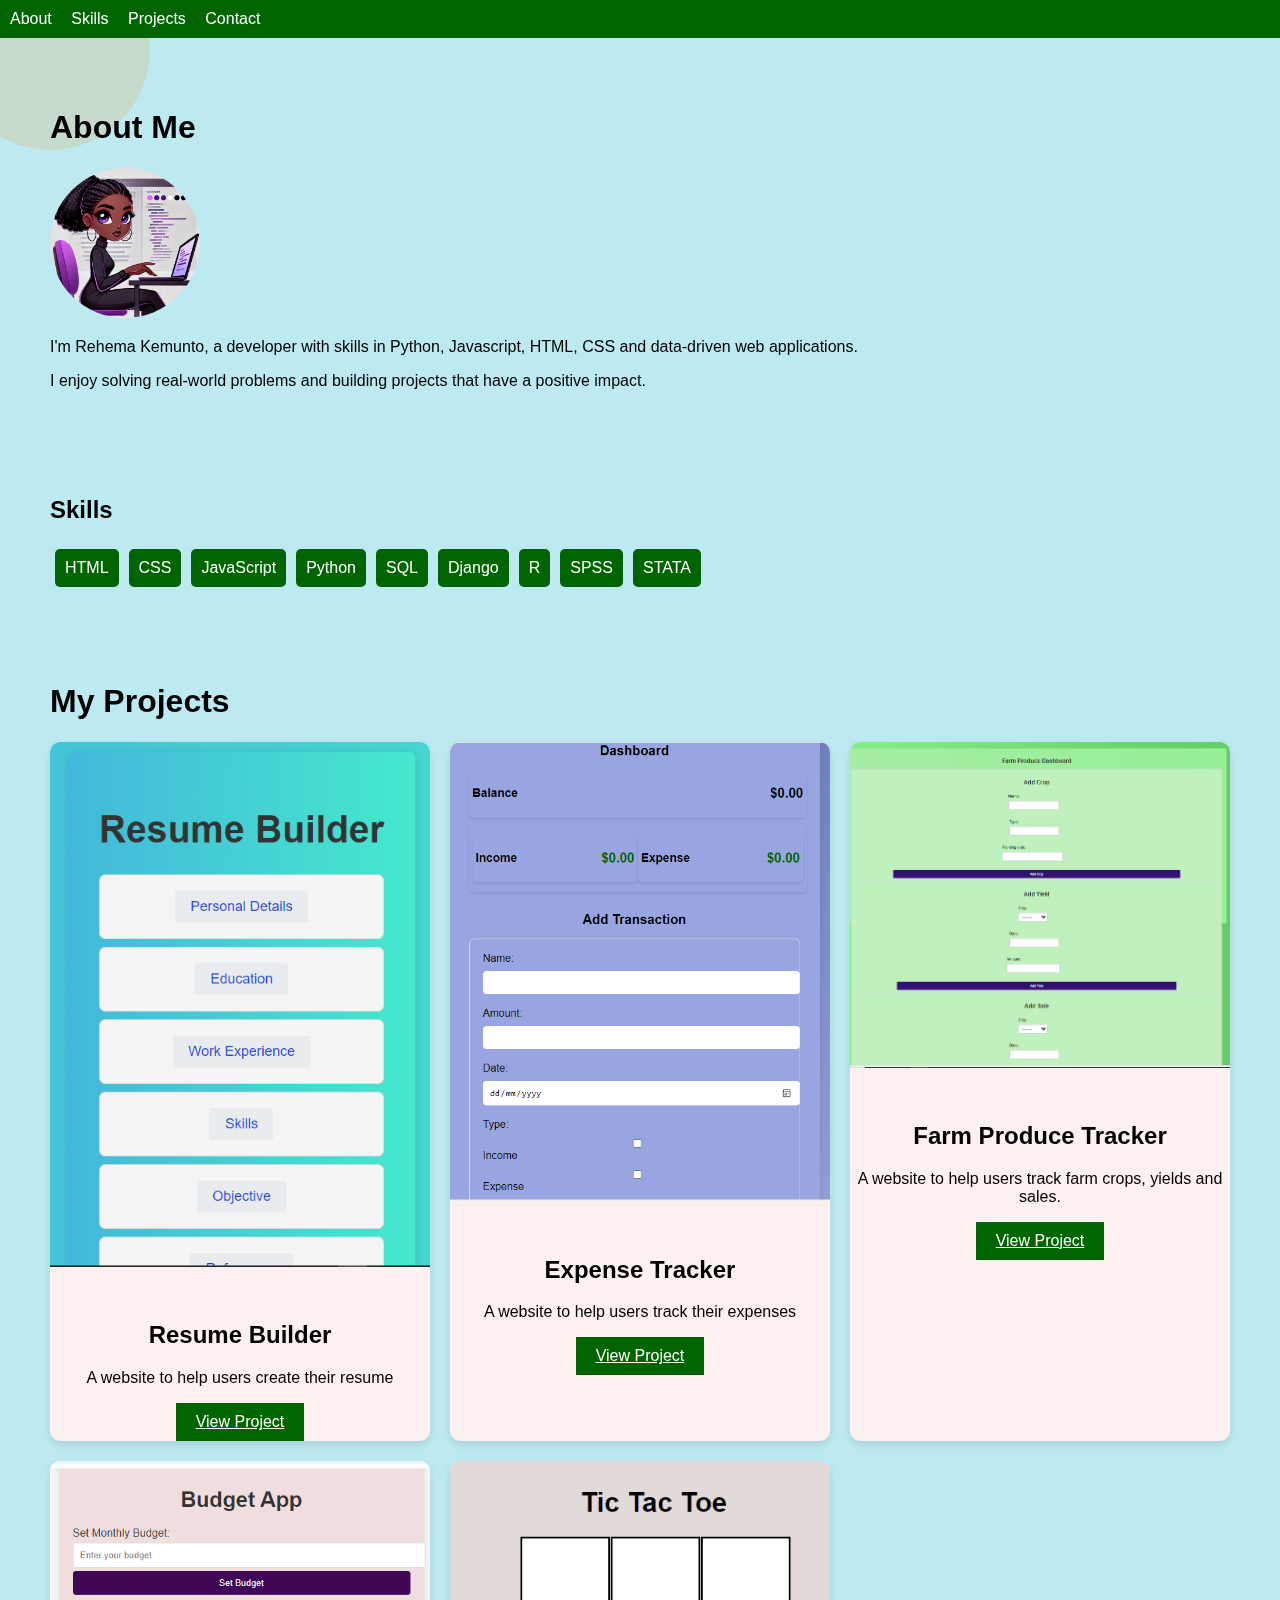
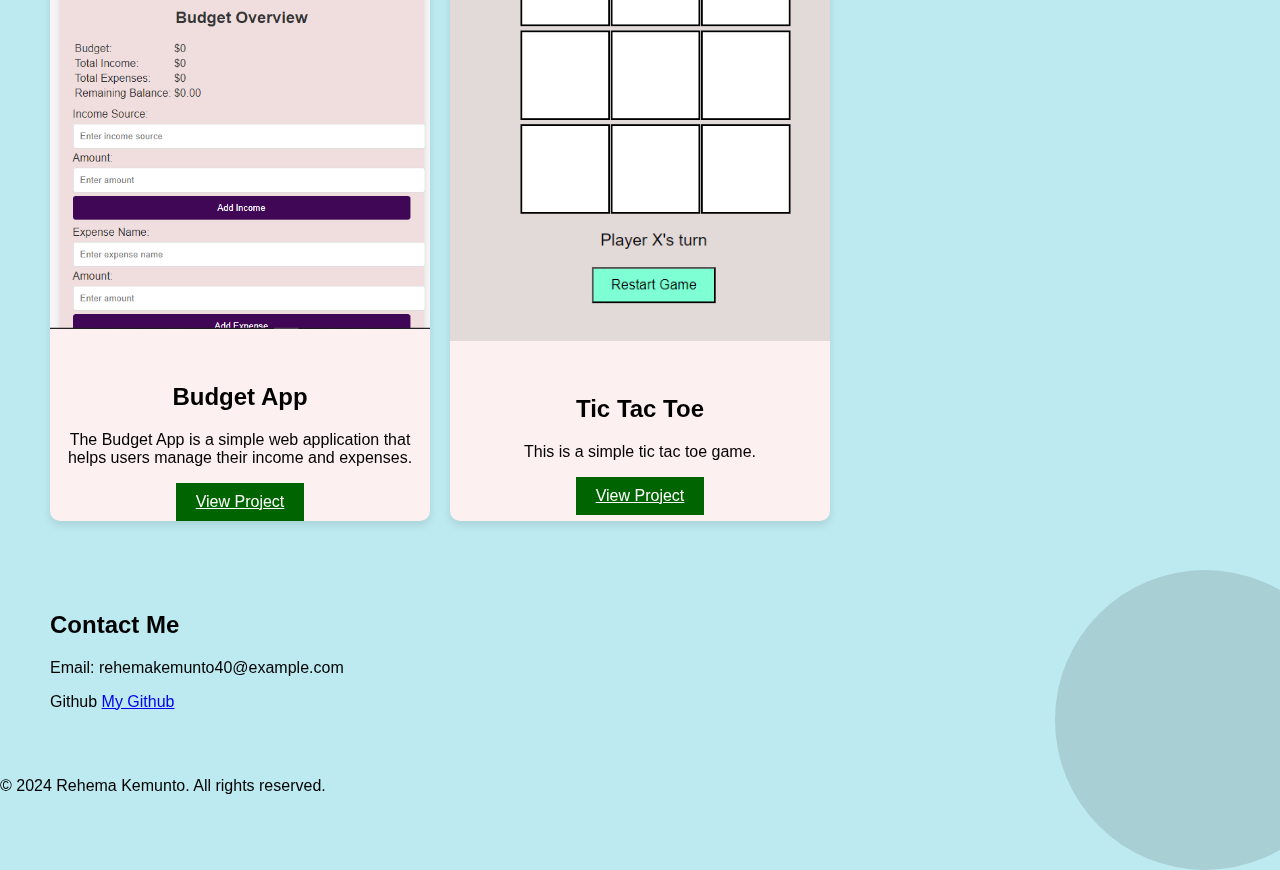
==== index.html @ f87b20ad "update" ====
<!DOCTYPE html>
<html lang="en">
<head>
    <meta charset="UTF-8">
    <meta name="viewport" content="width=device-width, initial-scale=1.0">
    <title>Rehema Kemunto's Portfolio</title>
    <link rel="stylesheet" href="styles.css">
</head>
<body>

    <!-- Navigation Bar -->
    <nav>
        <ul>
            <li><a href="#about">About</a></li>
            <li><a href="#skills">Skills</a></li>
            <li><a href="#projects">Projects</a></li>
            <li><a href="#contact">Contact</a></li>
        </ul>
    </nav>

    <!-- Moving Shapes Background -->
    <div class="shapes"></div>

    <!-- About Section -->
    <section id="about" class="section">
        <h1>About Me</h1>
        <div class="about-container">
        <div class="profile-pic">
            <img src="picture.jpg" alt="Your Name">
        </div>
        <div class="about-card">
            <p>I'm Rehema Kemunto, a developer with skills in Python, Javascript, HTML, CSS and data-driven web applications.</p>
            <p>I enjoy solving real-world problems and building projects that have a positive impact.</p>
        </div>
    </section>

    <!-- Skills Section -->
    <section id="skills" class="section">
        <div class="skills-section">
            <h2>Skills</h2>
            <div class="skills-container">
                <div class="skill-box">HTML</div>
                <div class="skill-box">CSS</div>
                <div class="skill-box">JavaScript</div>
                <div class="skill-box">Python</div>
                <div class="skill-box">SQL</div>
                <div class="skill-box">Django</div>
                <div class="skill-box">R</div>
                <div class="skill-box">SPSS</div>
                <div class="skill-box">STATA</div>
                <!-- Add more skills as needed -->
            </div>
        </div>    
    </section>

    <!-- Projects Section -->
    <section id="projects" class="section">
        <h1>My Projects</h1>
        <div class ="project-boxes">
        
        <div class = "project-box">
            <img src="resume.jpg" alt="Resume Builder">
            <div class="project-content"></div>
            <h2>Resume Builder</h2>
            <p>A website to help users create their resume</p>
            <a href="https://rem598.github.io/resume-builder/" class ="button">View Project</a>
        </div>

        <div class = "project-box">
            <img src="tracker.jpg" alt="Expense Tracker">
            <div class="project-content"></div>
            <h2>Expense Tracker</h2>
            <p>A website to help users track their expenses</p>
            <a href="https://github.com/Rem598/Expense-Tracker.git" class ="button">View Project</a>
        </div>

        <div class = "project-box">
            <img src="farm produce Tracker.jpg" alt="Farm Produce Tracker">
            <div class="project-content"></div>
            <h2>Farm Produce Tracker</h2>
            <p>A website to help users track farm crops, yields and sales.</p>
            <a href="https://github.com/Rem598/Farm_Produce_Tracker.git" class ="button">View Project</a>
        </div>

        <div class = "project-box">
            <img src="budget app.jpg" alt="Budget App">
            <div class="project-content"></div>
            <h2>Budget App</h2>
            <p> The Budget App is a simple web application that helps users manage their income and expenses.</p>
            <a href="https://rem598.github.io/Budget-app/" class ="button">View Project</a>
        </div>

        <div class = "project-box">
            <img src="Tic.jpg" alt="Tic Tac Toe game">
            <div class="project-content"></div>
            <h2>Tic Tac Toe</h2>
            <p> This is a simple  tic tac toe game.</p>
            <a href="https://rem598.github.io/tic-tac-toe/" class ="button">View Project</a>
        </div>
    </section>       


    </section>

    <!-- Contact Section -->
    <section id="contact" class="section">
        <h2>Contact Me</h2>
        <p>Email: rehemakemunto40@example.com</p>
        <p>Github <a href="https://github.com/Rem598"> My Github</a></p>
    </section>

    <!-- Footer -->
    <footer>
        <p>&copy; 2024 Rehema Kemunto. All rights reserved.</p>
    </footer>

    <script src="script.js"></script>

</body>
</html>
---- styles.css ----
/* General styling */
body {
  font-family: Arial, sans-serif;
  margin: 0;
  padding: 0;
  background-color: #bceaf0; /* Base background color */
  position: relative;
}

/* Background Circles */
.circle-container {
  position: fixed;
  top: 0;
  left: 0;
  width: 100%;
  height: 100%;
  overflow: hidden;    
  pointer-events: none; /* Allow clicks to pass through */
  z-index: -1; /* Keep circles behind content */
}

.circle {
  position: absolute;
  border-radius: 50%;
  background: rgba(51, 122, 183, 0.3); /* Adjust color and opacity */
  animation: circle-animation 6s infinite ease-in-out;
  opacity: 0;
}

/* Keyframe animation for circles */
@keyframes circle-animation {
  0% {
    transform: scale(0);
    opacity: 1;
  }
  100% {
    transform: scale(5); /* Adjust size for expansion */
    opacity: 0;
  }
}


nav {
  background-color: darkgreen;
  padding: 10px;
}

nav ul {
  list-style-type: none;
  margin: 0;
  padding: 0;
}

nav ul li {
  display: inline;
  margin-right: 15px;
}

nav ul li a {
  color: #fff;
  text-decoration: none;
}

.section {
  padding: 20px;
  margin: 30px;
}

.profile-pic img {
  max-width: 150px;
  border-radius: 50%;
}

.skills-container {
  display: flex;
  flex-wrap: wrap;
}

.skill-box {
  background-color: darkgreen;
  color: #fff;
  padding: 10px;
  margin: 5px;
  border-radius: 5px;
}

.project-boxes {
  display: grid;
  grid-template-columns: repeat(auto-fit, minmax(300px, 1fr));
  gap: 20px;
}

.project-box {
  background-color: #fdf0f0;
  box-shadow: 0 4px 8px rgba(0, 0, 0, 0.1);
  border-radius: 10px;
  overflow: hidden;
  text-align: center;
  transition: transform 0.3s ease-in-out;
}

.project-box:hover {
  transform: translateY(-10px); /* Lift the box on hover */
}

.project-box img {
  width: 100%;
  height: auto;
}

.project-content {
  padding: 15px;
}

.project-content h3 {
  font-size: 1.2em;
  margin: 10px 0;
}

.project-content p {
  font-size: 1em;
  color: #666;
  margin-bottom: 15px;
}

/* Background Shapes */
#projects::before, #projects::after {
  content: '';
  position: absolute;
  z-index: -1; /* Keep shapes behind the content */
  opacity: 0.15;
  border-radius: 50%;
}

#projects::before {
  width: 200px;
  height: 200px;
  background-color: #ff8000;
  top: -50px;
  left: -50px;
}

#projects::after {
  width: 300px;
  height: 300px;
  background-color: #333;
  bottom: -75px;
  right: -75px;
}

.button {
  display: inline-block;
  padding: 10px 20px;
  background-color: darkgreen;
  color: #fff
}
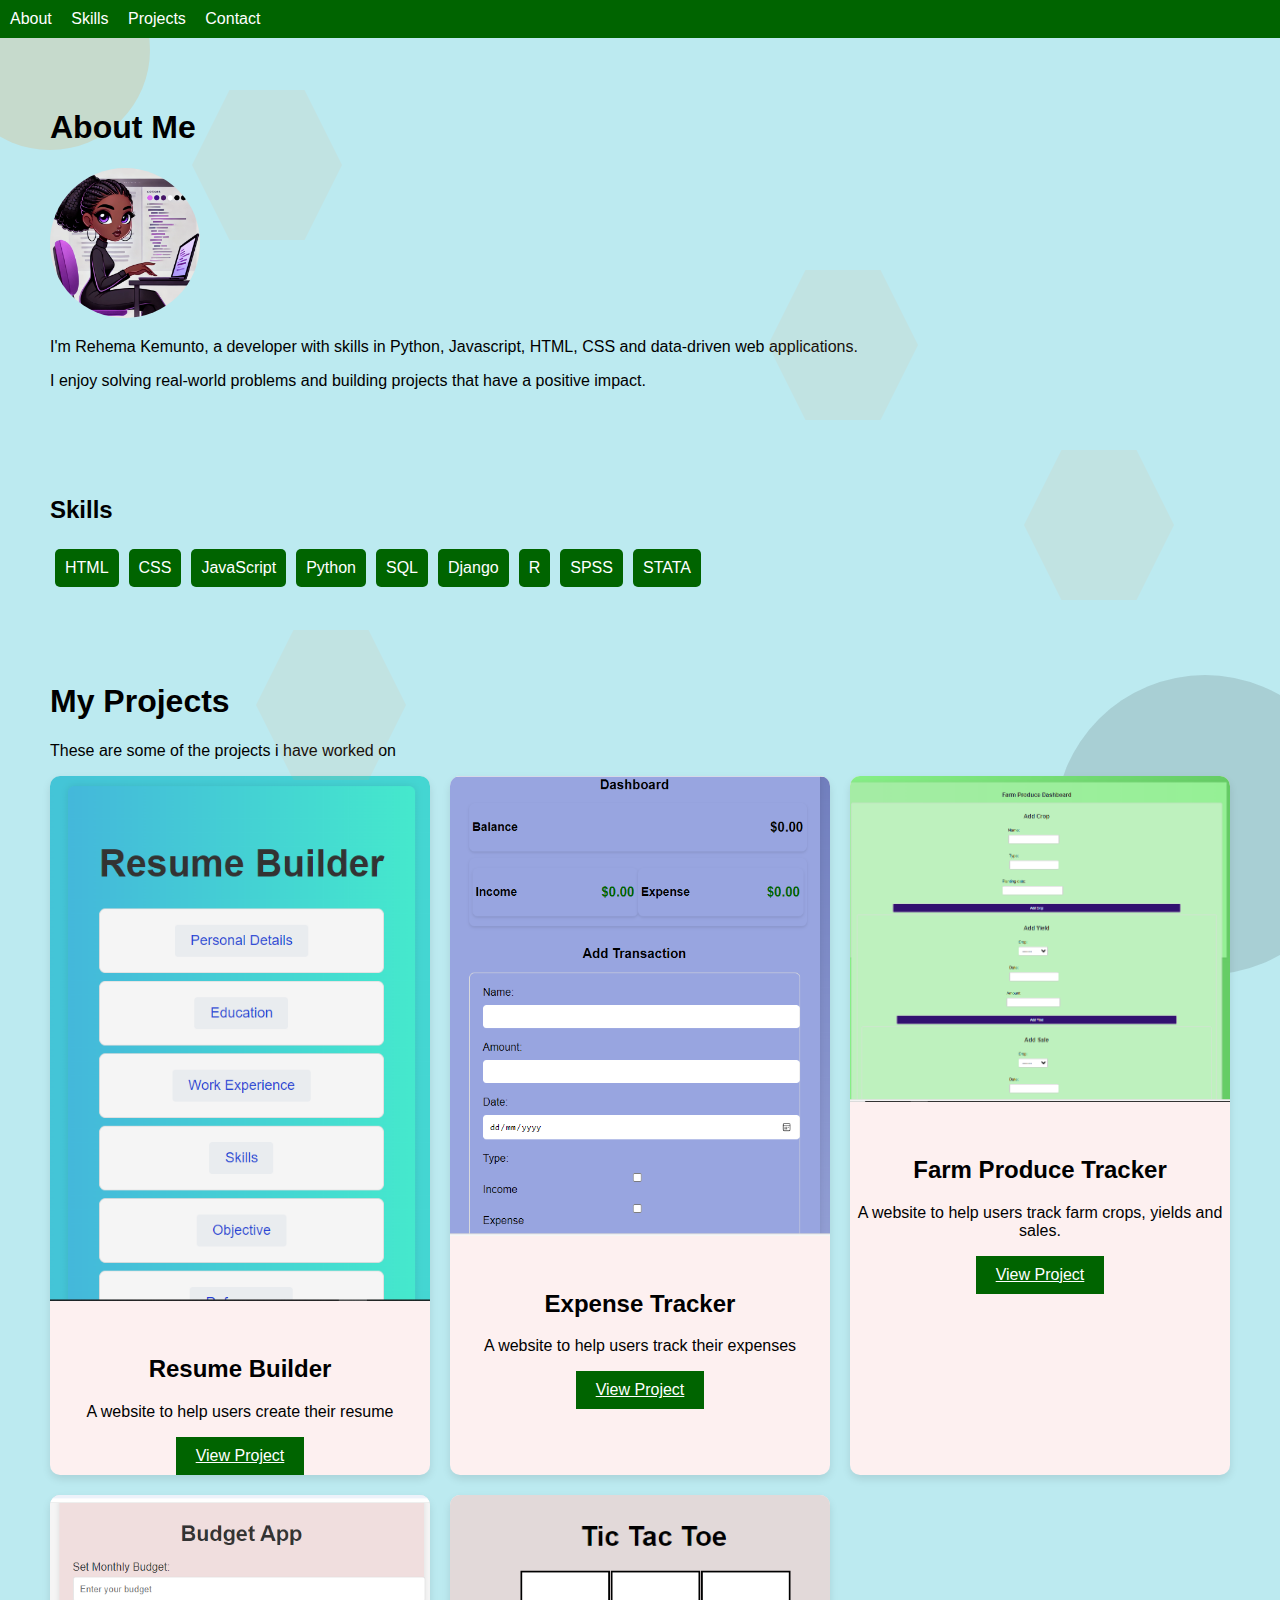
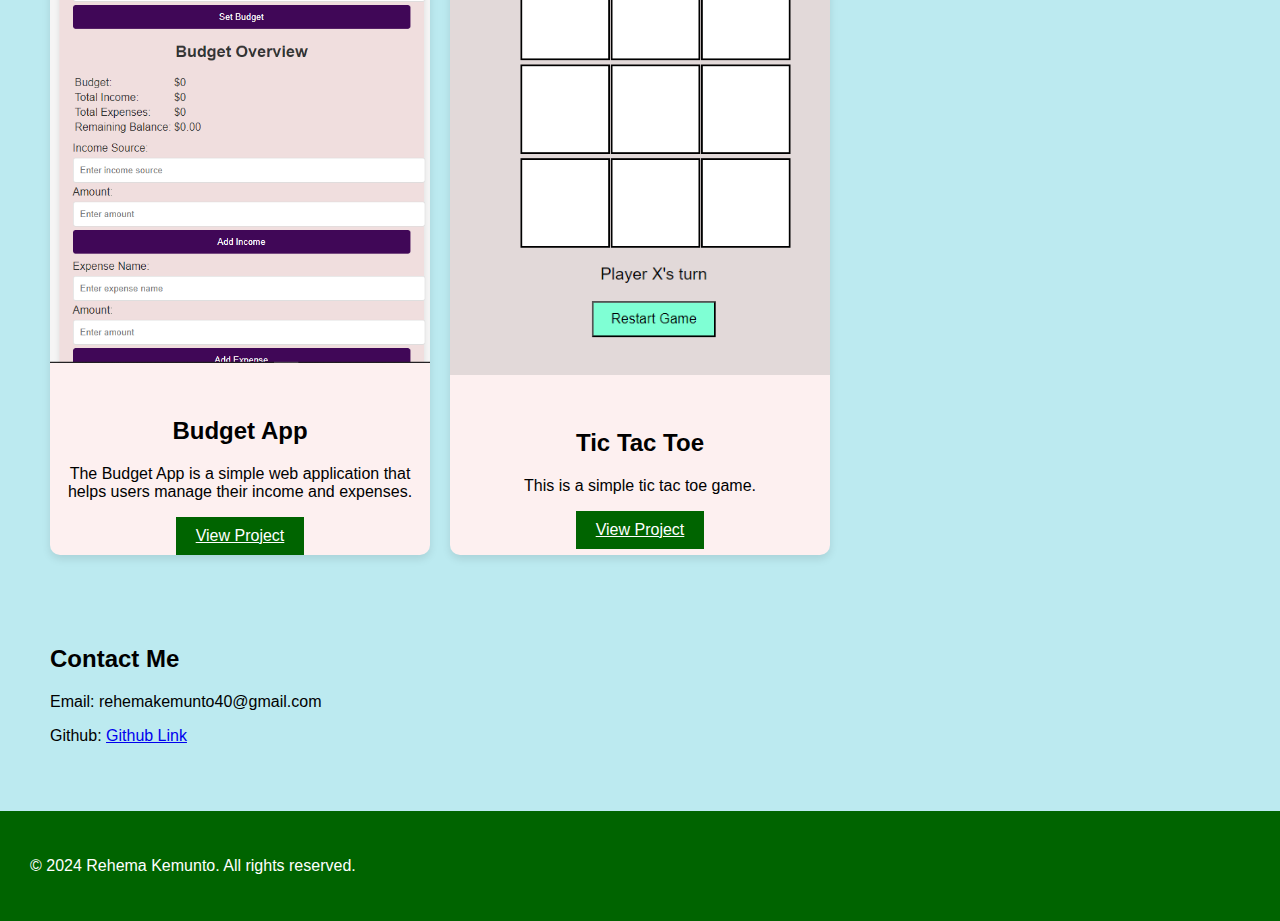
==== commit 40b9a2c4: "update css" ====
--- a/index.html
+++ b/index.html
@@ -18,8 +18,6 @@
         </ul>
     </nav>
 
-    <!-- Moving Shapes Background -->
-    <div class="shapes"></div>
 
     <!-- About Section -->
     <section id="about" class="section">
@@ -56,6 +54,7 @@
     <!-- Projects Section -->
     <section id="projects" class="section">
         <h1>My Projects</h1>
+        <p> These are some of the projects i have worked on </p>
         <div class ="project-boxes">
         
         <div class = "project-box">
@@ -105,14 +104,22 @@
     <!-- Contact Section -->
     <section id="contact" class="section">
         <h2>Contact Me</h2>
-        <p>Email: rehemakemunto40@example.com</p>
-        <p>Github <a href="https://github.com/Rem598"> My Github</a></p>
+        <p>Email: rehemakemunto40@gmail.com</p>
+        <p>Github: <a href="https://github.com/Rem598"> Github Link</a></p>
     </section>
 
-    <!-- Footer -->
+    
     <footer>
         <p>&copy; 2024 Rehema Kemunto. All rights reserved.</p>
     </footer>
+
+    <div class="background-shape hexagon hexagon-1"></div>
+    <div class="background-shape hexagon hexagon-2"></div>
+    <div class="background-shape hexagon hexagon-3"></div>
+    <div class="background-shape hexagon hexagon-4"></div>
+
+
+    
 
     <script src="script.js"></script>
 
--- a/styles.css
+++ b/styles.css
@@ -3,39 +3,56 @@
   font-family: Arial, sans-serif;
   margin: 0;
   padding: 0;
-  background-color: #bceaf0; /* Base background color */
-  position: relative;
+  background-color: #bceaf0; 
 }
 
-/* Background Circles */
-.circle-container {
-  position: fixed;
-  top: 0;
-  left: 0;
-  width: 100%;
-  height: 100%;
-  overflow: hidden;    
-  pointer-events: none; /* Allow clicks to pass through */
-  z-index: -1; /* Keep circles behind content */
+
+/* Base styling for hexagons */
+.background-shape {
+  position: absolute;
+  opacity: 0.1; /* Adjust for subtle appearance */
+  pointer-events: none; 
+  animation: float 12s ease-in-out infinite alternate;
 }
 
-.circle {
-  position: absolute;
-  border-radius: 50%;
-  background: rgba(51, 122, 183, 0.3); /* Adjust color and opacity */
-  animation: circle-animation 6s infinite ease-in-out;
-  opacity: 0;
+.hexagon {
+  width: 150px; 
+  height: 150px;
+  background-color: #f1a567; 
+  clip-path: polygon(25% 0%, 75% 0%, 100% 50%, 75% 100%, 25% 100%, 0% 50%);
 }
 
-/* Keyframe animation for circles */
-@keyframes circle-animation {
+
+.hexagon-1 {
+  top: 10%;
+  left: 15%;
+  animation-delay: 0s; 
+}
+.hexagon-2 {
+  top: 30%;
+  left: 60%;
+  animation-delay: 2s;
+}
+
+.hexagon-3 {
+  top: 70%;
+  left: 20%;
+  animation-delay: 4s;
+}
+
+.hexagon-4 {
+  top: 50%;
+  left: 80%;
+  animation-delay: 6s;
+}
+
+/* Subtle floating animation */
+@keyframes float {
   0% {
-    transform: scale(0);
-    opacity: 1;
+    transform: translate(0, 0);
   }
   100% {
-    transform: scale(5); /* Adjust size for expansion */
-    opacity: 0;
+    transform: translate(15px, 15px); 
   }
 }
 
@@ -153,4 +170,15 @@
   padding: 10px 20px;
   background-color: darkgreen;
   color: #fff
+}
+.button:hover{
+  background-color: darkorange;
+}
+
+footer{
+  background-color:darkgreen;
+  padding:20px;
+  margin:auto;
+  padding: 30px;
+  color: white;
 }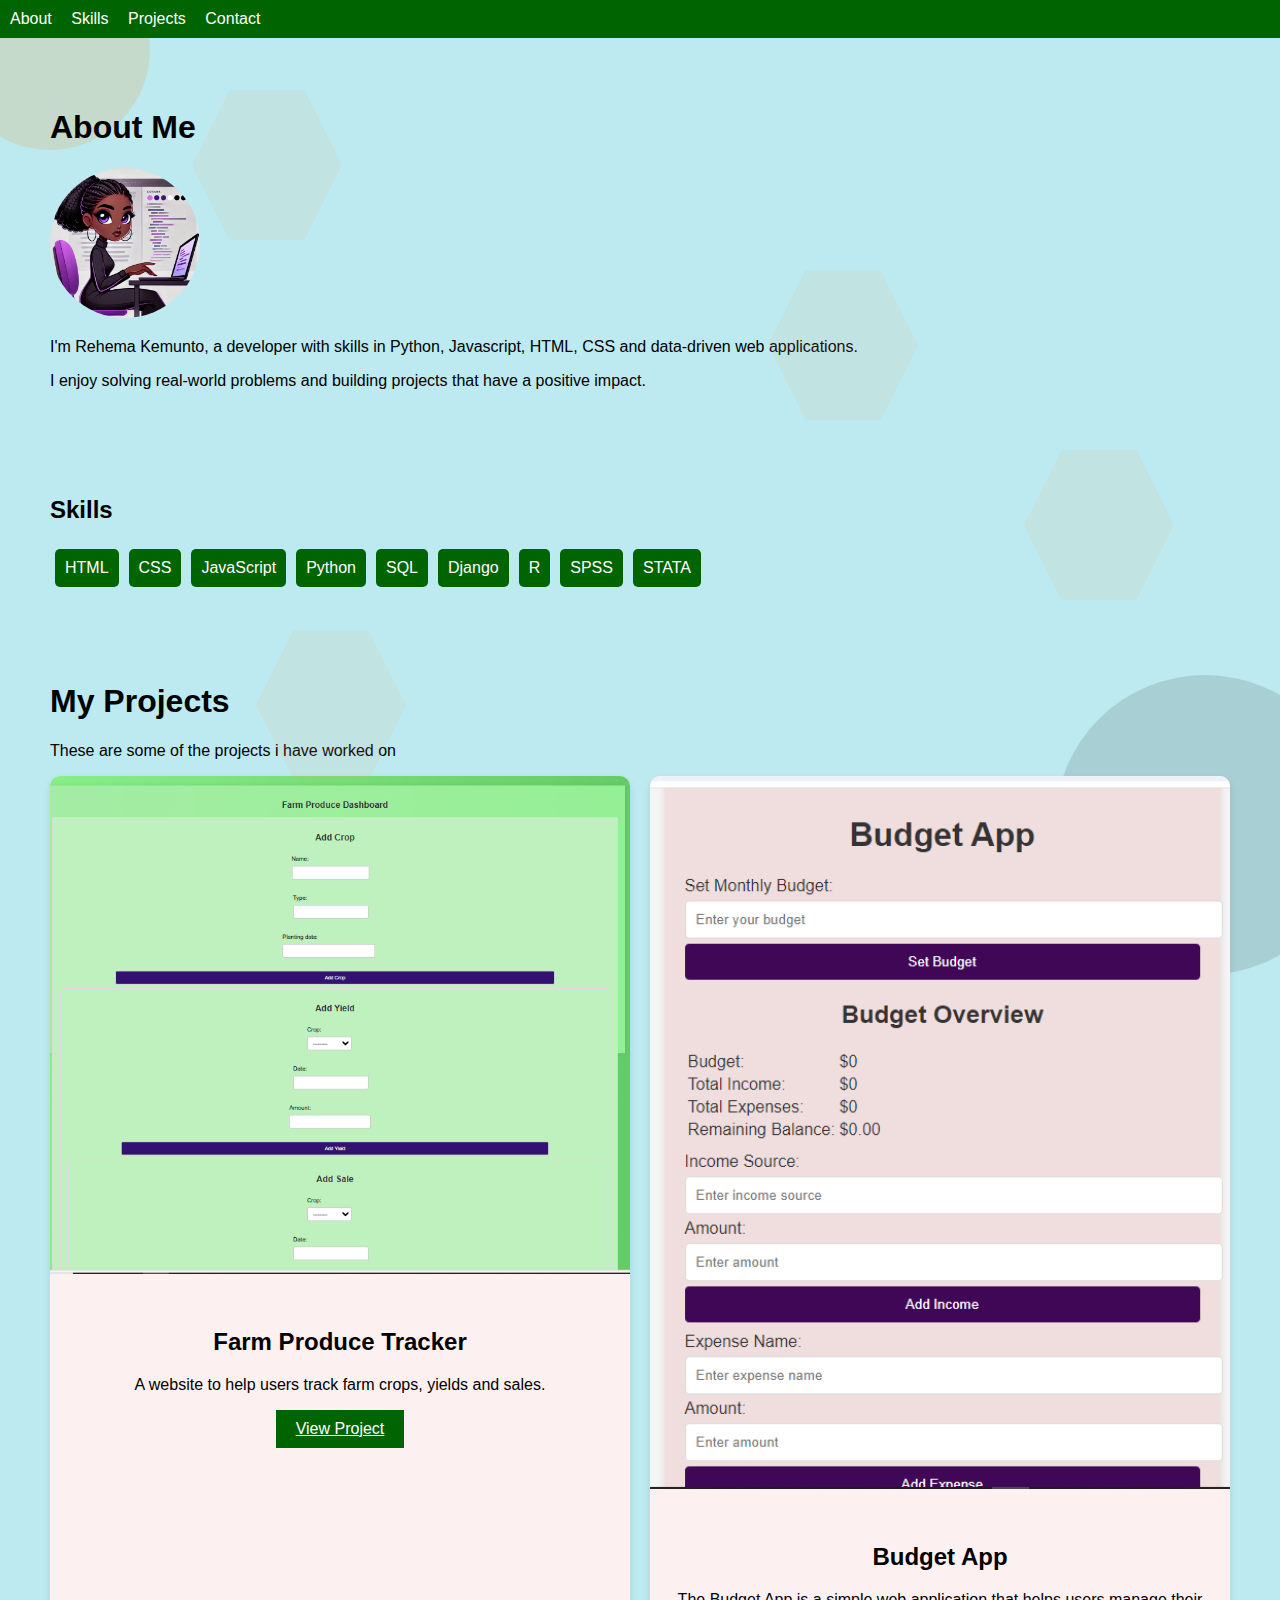
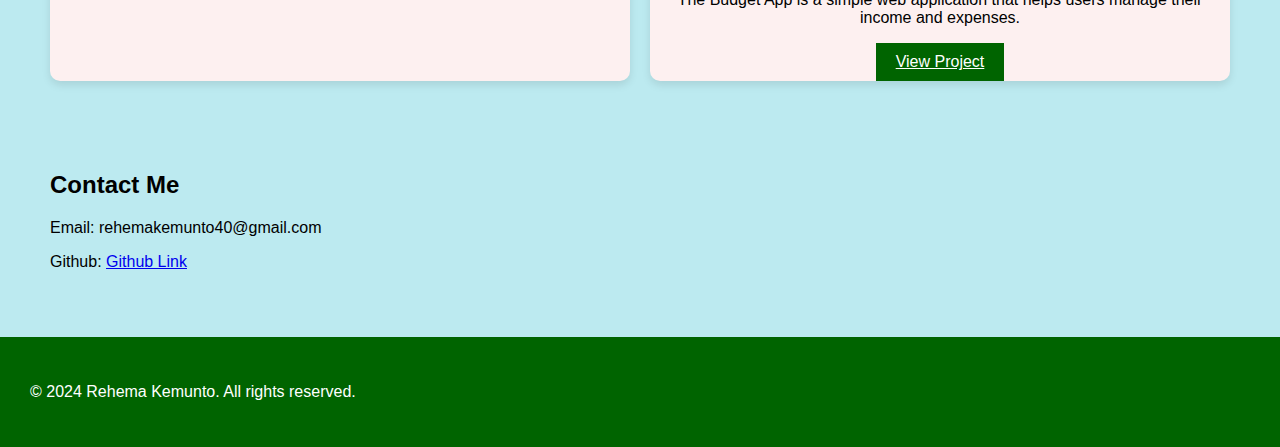
==== commit 2ec7d28a: "Update index.html" ====
--- a/index.html
+++ b/index.html
@@ -57,22 +57,7 @@
         <p> These are some of the projects i have worked on </p>
         <div class ="project-boxes">
         
-        <div class = "project-box">
-            <img src="resume.jpg" alt="Resume Builder">
-            <div class="project-content"></div>
-            <h2>Resume Builder</h2>
-            <p>A website to help users create their resume</p>
-            <a href="https://rem598.github.io/resume-builder/" class ="button">View Project</a>
-        </div>
-
-        <div class = "project-box">
-            <img src="tracker.jpg" alt="Expense Tracker">
-            <div class="project-content"></div>
-            <h2>Expense Tracker</h2>
-            <p>A website to help users track their expenses</p>
-            <a href="https://github.com/Rem598/Expense-Tracker.git" class ="button">View Project</a>
-        </div>
-
+        
         <div class = "project-box">
             <img src="farm produce Tracker.jpg" alt="Farm Produce Tracker">
             <div class="project-content"></div>
@@ -89,12 +74,8 @@
             <a href="https://rem598.github.io/Budget-app/" class ="button">View Project</a>
         </div>
 
-        <div class = "project-box">
-            <img src="Tic.jpg" alt="Tic Tac Toe game">
-            <div class="project-content"></div>
-            <h2>Tic Tac Toe</h2>
-            <p> This is a simple  tic tac toe game.</p>
-            <a href="https://rem598.github.io/tic-tac-toe/" class ="button">View Project</a>
+        
+        
         </div>
     </section>       
 
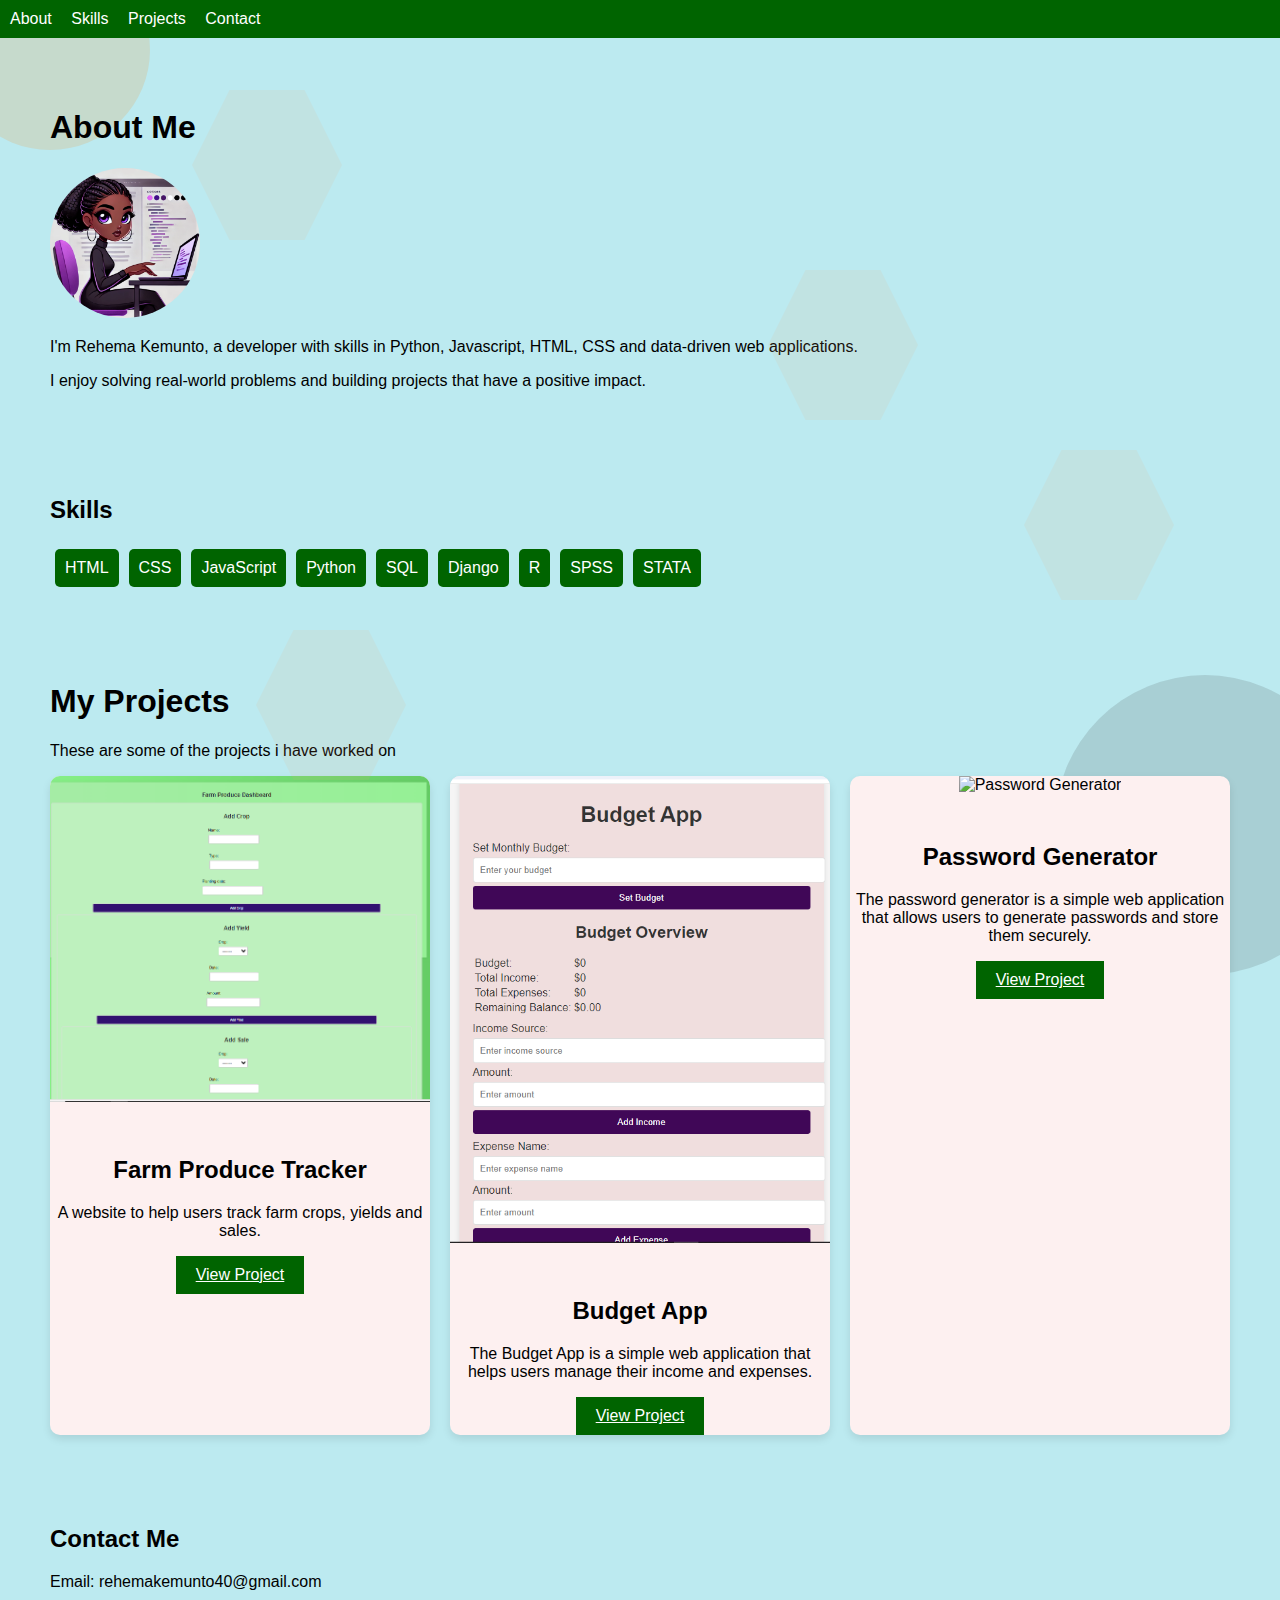
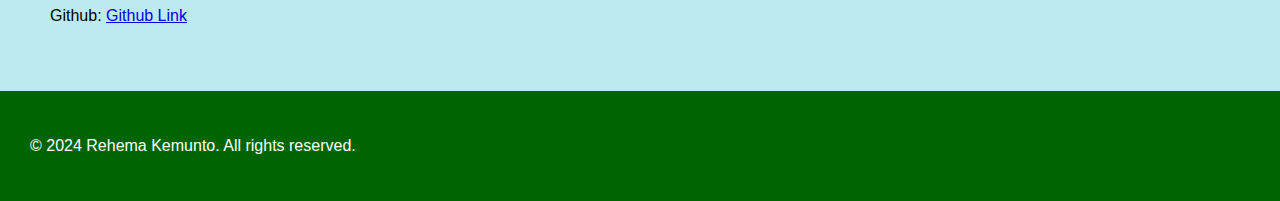
==== commit d2a18a02: "Update index.html" ====
--- a/index.html
+++ b/index.html
@@ -74,6 +74,14 @@
             <a href="https://rem598.github.io/Budget-app/" class ="button">View Project</a>
         </div>
 
+        <div class = "project-box">
+            <img src="password.jpg" alt="Password Generator">
+            <div class="project-content"></div>
+            <h2>Password Generator</h2>
+            <p> The password generator is a simple web application that allows users to generate passwords and store them securely.</p>
+            <a href="https://rem598.github.io/Password-generator/" class ="button">View Project</a>
+        </div>    
+
         
         
         </div>
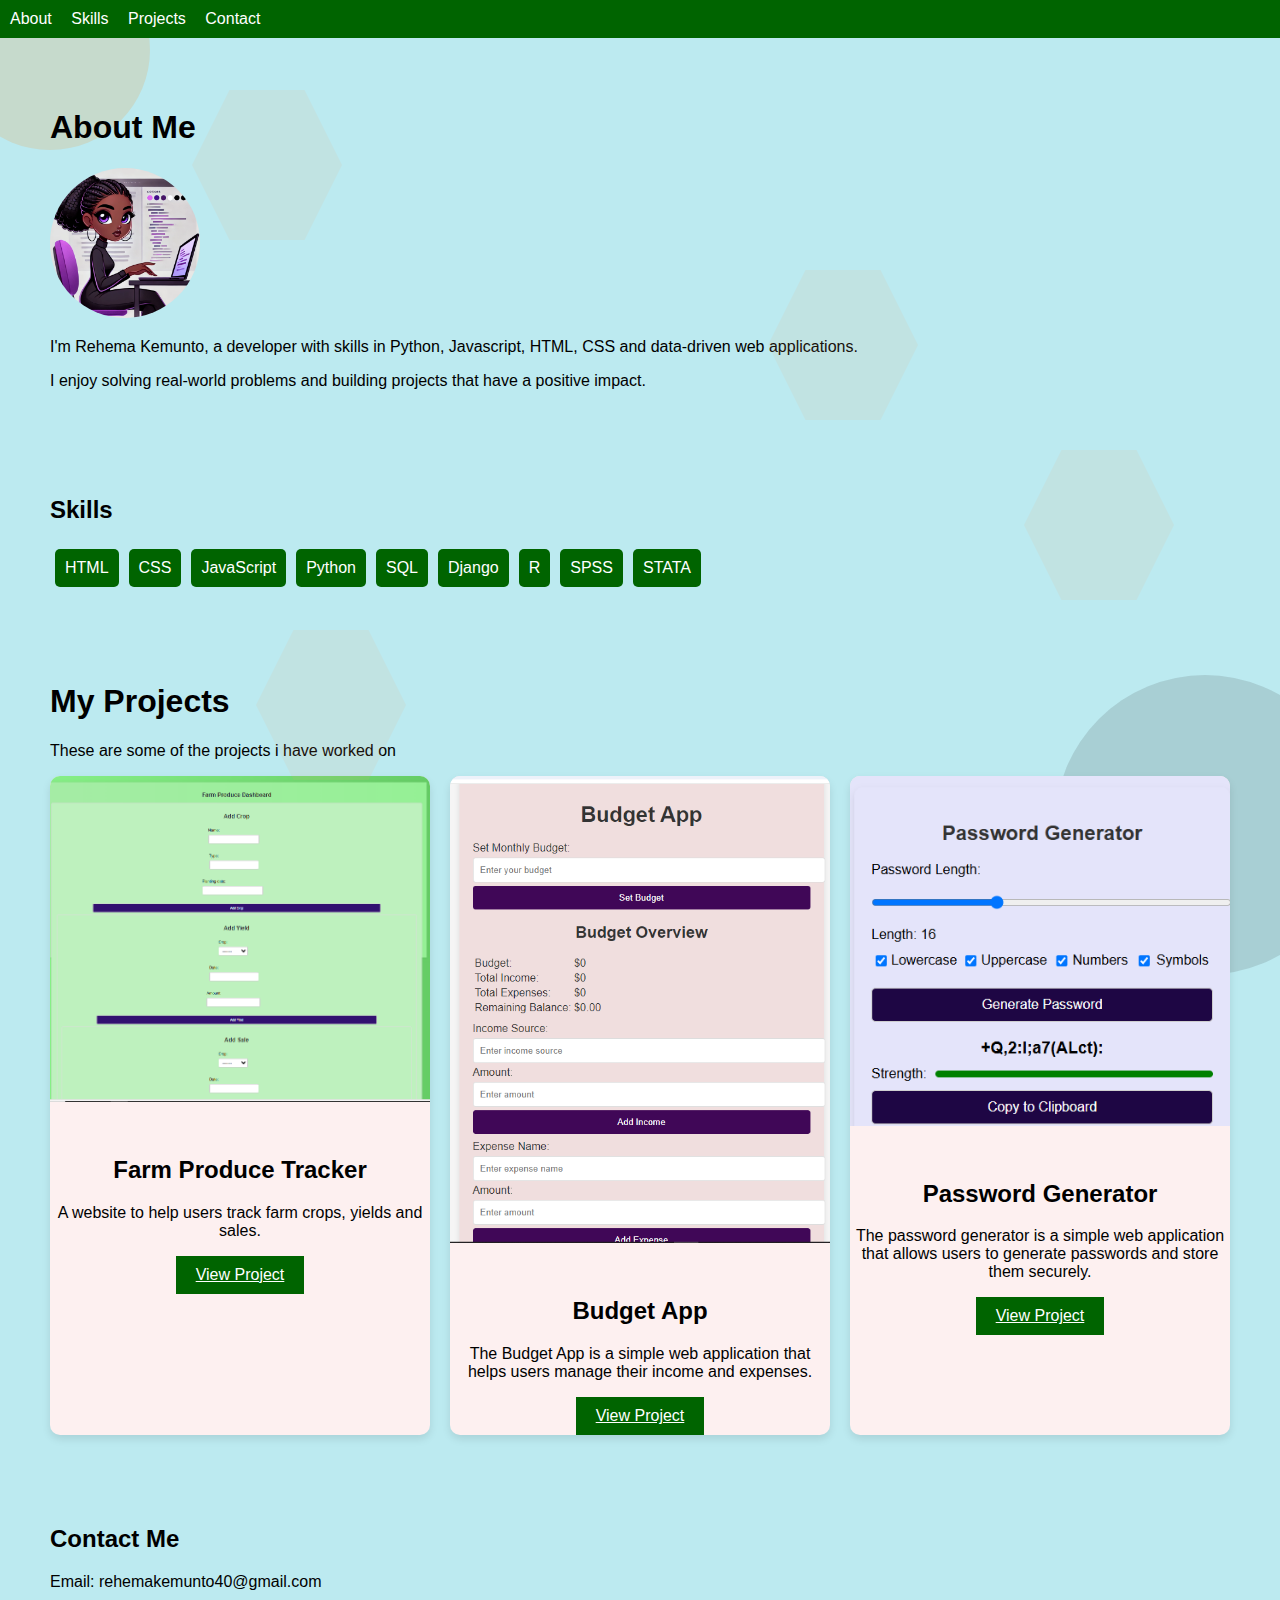
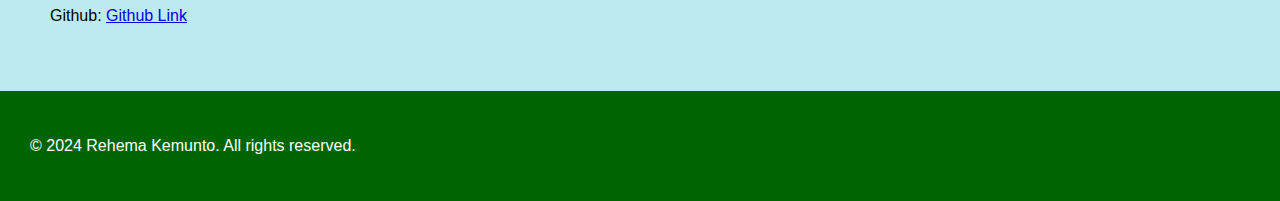
==== commit cb8dcf99: "Update index.html" ====
--- a/index.html
+++ b/index.html
@@ -75,7 +75,7 @@
         </div>
 
         <div class = "project-box">
-            <img src="password.jpg" alt="Password Generator">
+            <img src="password.jpg.png" alt="Password Generator">
             <div class="project-content"></div>
             <h2>Password Generator</h2>
             <p> The password generator is a simple web application that allows users to generate passwords and store them securely.</p>
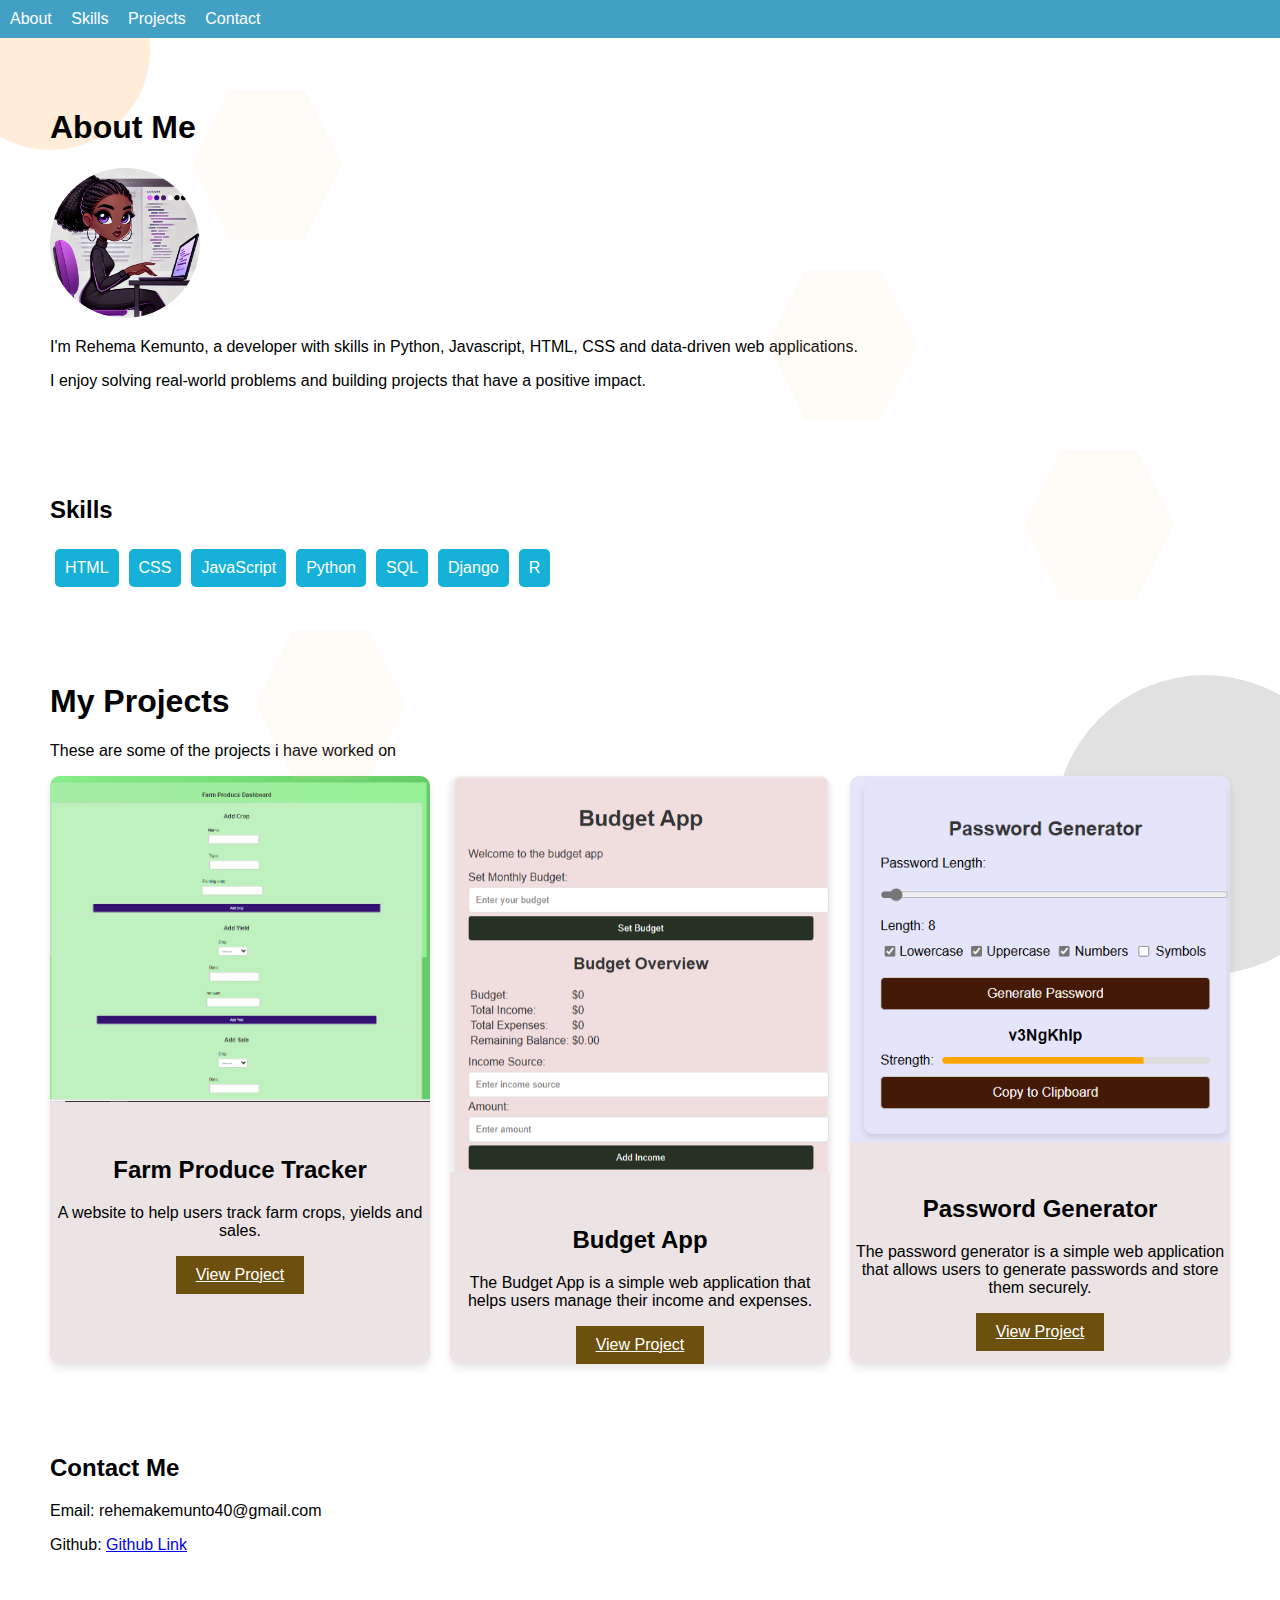
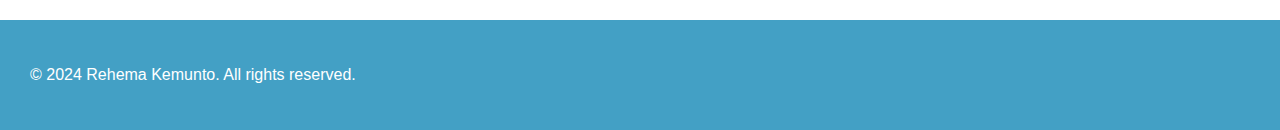
==== commit ebc495e7: "updated" ====
--- a/index.html
+++ b/index.html
@@ -44,8 +44,7 @@
                 <div class="skill-box">SQL</div>
                 <div class="skill-box">Django</div>
                 <div class="skill-box">R</div>
-                <div class="skill-box">SPSS</div>
-                <div class="skill-box">STATA</div>
+                
                 <!-- Add more skills as needed -->
             </div>
         </div>    
@@ -67,7 +66,7 @@
         </div>
 
         <div class = "project-box">
-            <img src="budget app.jpg" alt="Budget App">
+            <img src="budget.png" alt="Budget App">
             <div class="project-content"></div>
             <h2>Budget App</h2>
             <p> The Budget App is a simple web application that helps users manage their income and expenses.</p>
@@ -75,11 +74,11 @@
         </div>
 
         <div class = "project-box">
-            <img src="password.jpg.png" alt="Password Generator">
+            <img src="password.png" alt="Password Generator">
             <div class="project-content"></div>
             <h2>Password Generator</h2>
             <p> The password generator is a simple web application that allows users to generate passwords and store them securely.</p>
-            <a href="https://rem598.github.io/Password-generator/" class ="button">View Project</a>
+            <a href="https://rem598.github.io/Password-Generator/" class ="button">View Project</a>
         </div>    
 
         
--- a/styles.css
+++ b/styles.css
@@ -3,7 +3,7 @@
   font-family: Arial, sans-serif;
   margin: 0;
   padding: 0;
-  background-color: #bceaf0; 
+  background-color: white; 
 }
 
 
@@ -18,7 +18,7 @@
 .hexagon {
   width: 150px; 
   height: 150px;
-  background-color: #f1a567; 
+  background-color: #facca7; 
   clip-path: polygon(25% 0%, 75% 0%, 100% 50%, 75% 100%, 25% 100%, 0% 50%);
 }
 
@@ -58,7 +58,7 @@
 
 
 nav {
-  background-color: darkgreen;
+  background-color: rgb(67, 160, 197);;
   padding: 10px;
 }
 
@@ -94,7 +94,7 @@
 }
 
 .skill-box {
-  background-color: darkgreen;
+  background-color: rgb(22, 177, 216);
   color: #fff;
   padding: 10px;
   margin: 5px;
@@ -108,7 +108,7 @@
 }
 
 .project-box {
-  background-color: #fdf0f0;
+  background-color: #ece4e4;
   box-shadow: 0 4px 8px rgba(0, 0, 0, 0.1);
   border-radius: 10px;
   overflow: hidden;
@@ -168,7 +168,7 @@
 .button {
   display: inline-block;
   padding: 10px 20px;
-  background-color: darkgreen;
+  background-color: rgb(109, 79, 14);
   color: #fff
 }
 .button:hover{
@@ -176,7 +176,7 @@
 }
 
 footer{
-  background-color:darkgreen;
+  background-color:rgb(67, 160, 197);
   padding:20px;
   margin:auto;
   padding: 30px;
